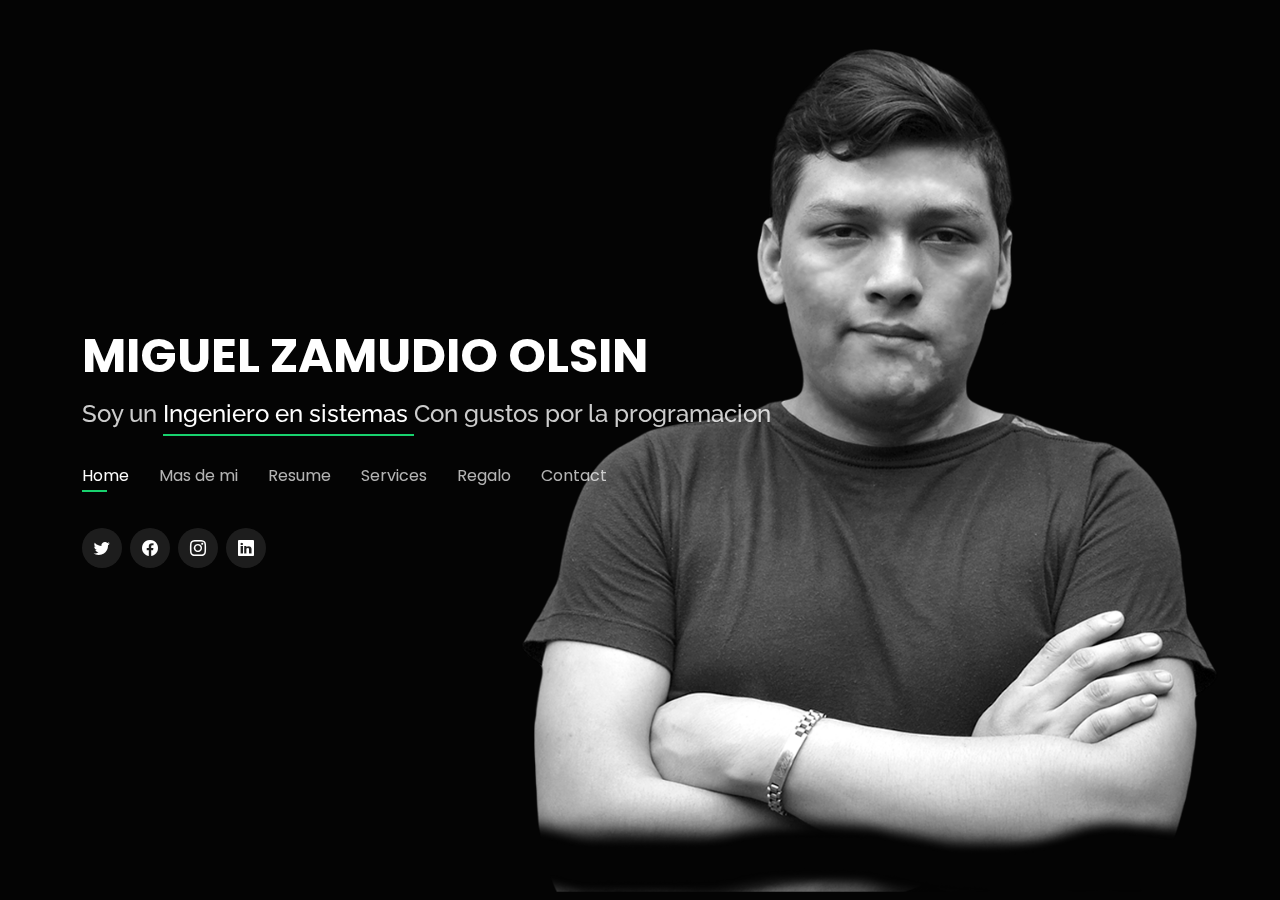
==== index.html @ e0901336 "Actualizacion" ====
<!DOCTYPE html>
<html lang="en">

<head>
  <meta charset="utf-8">
  <meta content="width=device-width, initial-scale=1.0" name="viewport">

  <title>Miguel Zamudio</title>
  <meta content="" name="description">
  <meta content="" name="keywords">

  <!-- Favicons -->
  <link href="assets/img/fav.svg" rel="icon">
  <link href="assets/img/apple-touch-icon.png" rel="apple-touch-icon">

  <!-- Google Fonts -->
  <link href="https://fonts.googleapis.com/css?family=Open+Sans:300,300i,400,400i,600,600i,700,700i|Raleway:300,300i,400,400i,500,500i,600,600i,700,700i|Poppins:300,300i,400,400i,500,500i,600,600i,700,700i" rel="stylesheet">
  <link rel="stylesheet" href="https://cdnjs.cloudflare.com/ajax/libs/font-awesome/6.2.0/css/all.min.css" integrity="sha512-xh6O/CkQoPOWDdYTDqeRdPCVd1SpvCA9XXcUnZS2FmJNp1coAFzvtCN9BmamE+4aHK8yyUHUSCcJHgXloTyT2A==" crossorigin="anonymous" referrerpolicy="no-referrer" />


  <!-- Vendor CSS Files -->
  <link href="assets/vendor/bootstrap/css/bootstrap.min.css" rel="stylesheet">
  <link href="assets/vendor/bootstrap-icons/bootstrap-icons.css" rel="stylesheet">
  <link href="assets/vendor/boxicons/css/boxicons.min.css" rel="stylesheet">
  <link href="assets/vendor/glightbox/css/glightbox.min.css" rel="stylesheet">
  <link href="assets/vendor/remixicon/remixicon.css" rel="stylesheet">
  <link href="assets/vendor/swiper/swiper-bundle.min.css" rel="stylesheet">

  <!-- Template Main CSS File -->
  <link href="assets/css/style.css" rel="stylesheet">

  
</head>

<body>

  <!-- ======= Header ======= -->
  <header id="header">
    <div class="container">

      <h1><a href="index.html">MIGUEL ZAMUDIO OLSIN</a></h1>
      <!-- Uncomment below if you prefer to use an image logo -->
      <!-- <a href="index.html" class="mr-auto"><img src="assets/img/logo.png" alt="" class="img-fluid"></a> -->
      <h2>Soy un <span>Ingeniero en sistemas </span> Con gustos por la programacion</h2>

      <nav id="navbar" class="navbar">
        <ul>
          <li><a class="nav-link active" href="#header">Home</a></li>
          <li><a class="nav-link" href="#about">Mas de mi</a></li>
          <li><a class="nav-link" href="#resume">Resume</a></li>
          <li><a class="nav-link" href="#services">Services</a></li>
          <li><a class="nav-link" href="Regalo/index.html">Regalo</a></li>
          <li><a class="nav-link" href="#contact">Contact</a></li>
        </ul>
        <i class="bi bi-list mobile-nav-toggle"></i>
      </nav><!-- .navbar -->

      <div class="social-links">
        <a href="https://twitter.com/ElAnonimo_gg" class="twitter"><i class="bi bi-twitter"></i></a>
        <a href="https://www.facebook.com/ElAnonimogg" class="facebook"><i class="bi bi-facebook"></i></a>
        <a href="https://www.instagram.com/el_anonimo_gg/" class="instagram"><i class="bi bi-instagram"></i></a>
        <a href="https://www.linkedin.com/in/miguel-zamudio-a59b03212/" class="linkedin"><i class="bi bi-linkedin"></i></a>
      </div>

    </div>
  </header>
  <!-- End Header -->

  <!-- ======= About Section ======= -->
  <section id="about" class="about">

    <!-- ======= About Me ======= -->
    <div class="about-me container">

      <div class="section-title">
        <h2>MAS DE MI</h2>
        <p>MÁS INFORMACIÓN SOBRE MÍ</p>
      </div>

      <div class="row">
        <div class="col-lg-4" data-aos="fade-right">
          <img src="assets/img/F1.png" class="img-fluid" alt="">
        </div>
        <div class="col-lg-8 pt-4 pt-lg-0 content" data-aos="fade-left">
          <h3>Programador &amp; Desarrollador de aplicaciones</h3>
          <p class="fst-italic">
            Soy un desarrollador web y desarrollador de aplicaciones. 
            Que sigue aprendiendo las nuevas tecnologias.
          </p>
          <div class="row">
            <div class="col-lg-6">
              <ul>
                <li><i class="bi bi-chevron-right"></i> <strong>Cumpleaños:</strong> <span>28 de septiembre 2001</span></li>
                <li><i class="bi bi-chevron-right"></i> <strong>Website:</strong> <span>www.elanonimogg.com</span></li>
                <li><i class="bi bi-chevron-right"></i> <strong>Telefono:</strong> <span>+52 9371338479</span></li>
                <li><i class="bi bi-chevron-right"></i> <strong>Ciudad:</strong> <span>Cardenas, Tab</span></li>
              </ul>
            </div>
            <div class="col-lg-6">
              <ul>
                <li><i class="bi bi-chevron-right"></i> <strong>Edad:</strong> <span>20</span></li>
                <li><i class="bi bi-chevron-right"></i> <strong>Grado:</strong> <span>Ingenieria en sistemas</span></li>
                <li><i class="bi bi-chevron-right"></i> <strong>Email:</strong> <span>Mzo2108s@gmail.com</span></li>
                <li><i class="bi bi-chevron-right"></i> <strong>Freelance:</strong> <span>Disponible</span></li>
              </ul>
            </div>
          </div>
          <p>
            Actualmente estoy aprendiendo NodeJS y Python conforme vaya pasando el tiempo seguire aprendiendo mas leguajes
            como Graphql,React Native y todo lo que pueda aprender y tambien estoy aprendiendo cibierseguridad y hacking etico.
          </p>
        </div>
      </div>

    </div><!-- End About Me -->

    <!-- ======= Counts ======= -->
    <div class="counts container">

      <div class="row">

        <div class="col-lg-3 col-md-6">
          <div class="count-box">
            <i class="bi bi-emoji-smile"></i>
            <span data-purecounter-start="0" data-purecounter-end="4" data-purecounter-duration="1" class="purecounter"></span>
            <p>Clientes Felices</p>
          </div>
        </div>

        <div class="col-lg-3 col-md-6 mt-5 mt-md-0">
          <div class="count-box">
            <i class="bi bi-journal-richtext"></i>
            <span data-purecounter-start="0" data-purecounter-end="11" data-purecounter-duration="1" class="purecounter"></span>
            <p>Proyectos</p>
          </div>
        </div>

        <div class="col-lg-3 col-md-6 mt-5 mt-lg-0">
          <div class="count-box">
            <i class="bi bi-headset"></i>
            <span data-purecounter-start="0" data-purecounter-end="1000" data-purecounter-duration="1" class="purecounter"></span>
            <p>Horas de soporte</p>
          </div>
        </div>

        <div class="col-lg-3 col-md-6 mt-5 mt-lg-0">
          <div class="count-box">
            <i class="bi bi-award"></i>
            <span data-purecounter-start="0" data-purecounter-end="04" data-purecounter-duration="1" class="purecounter"></span>
            <p>Certificaciones Proximas</p>
          </div>
        </div>

      </div>

    </div><!-- End Counts -->

    <!-- ======= Skills  ======= -->
    <div class="skills container">

      <div class="section-title">
        <h2>Skills</h2>
      </div>

      <div class="row skills-content">

        <div class="col-lg-6">

          <div class="progress">
            <span class="skill">HTML <i class="val">100%</i></span>
            <div class="progress-bar-wrap">
              <div class="progress-bar" role="progressbar" aria-valuenow="100" aria-valuemin="0" aria-valuemax="100"></div>
            </div>
          </div>

          <div class="progress">
            <span class="skill">CSS <i class="val">90%</i></span>
            <div class="progress-bar-wrap">
              <div class="progress-bar" role="progressbar" aria-valuenow="90" aria-valuemin="0" aria-valuemax="100"></div>
            </div>
          </div>

          <div class="progress">
            <span class="skill">JavaScript <i class="val">75%</i></span>
            <div class="progress-bar-wrap">
              <div class="progress-bar" role="progressbar" aria-valuenow="75" aria-valuemin="0" aria-valuemax="100"></div>
            </div>
          </div>

        </div>

        <div class="col-lg-6">

          <div class="progress">
            <span class="skill">PHP <i class="val">80%</i></span>
            <div class="progress-bar-wrap">
              <div class="progress-bar" role="progressbar" aria-valuenow="80" aria-valuemin="0" aria-valuemax="100"></div>
            </div>
          </div>

          <div class="progress">
            <span class="skill">WordPress/CMS <i class="val">90%</i></span>
            <div class="progress-bar-wrap">
              <div class="progress-bar" role="progressbar" aria-valuenow="90" aria-valuemin="0" aria-valuemax="100"></div>
            </div>
          </div>

          <div class="progress">
            <span class="skill">Ciberseguridad <i class="val">55%</i></span>
            <div class="progress-bar-wrap">
              <div class="progress-bar" role="progressbar" aria-valuenow="55" aria-valuemin="0" aria-valuemax="100"></div>
            </div>
          </div>

        </div>

      </div>

    </div><!-- End Skills -->

    <!-- ======= Interests ======= -->
    <div class="interests container">

      <div class="section-title">
        <h2>Interests</h2>
      </div>

      <div class="row">
        <div class="col-lg-3 col-md-4">
          <div class="icon-box">
            <i class="ri-store-line" style="color: #ffbb2c;"></i>
            <h3>Lorem Ipsum</h3>
          </div>
        </div>
        <div class="col-lg-3 col-md-4 mt-4 mt-md-0">
          <div class="icon-box">
            <i class="ri-bar-chart-box-line" style="color: #5578ff;"></i>
            <h3>Dolor Sitema</h3>
          </div>
        </div>
        <div class="col-lg-3 col-md-4 mt-4 mt-md-0">
          <div class="icon-box">
            <i class="ri-calendar-todo-line" style="color: #e80368;"></i>
            <h3>Sed perspiciatis</h3>
          </div>
        </div>
        <div class="col-lg-3 col-md-4 mt-4 mt-lg-0">
          <div class="icon-box">
            <i class="ri-paint-brush-line" style="color: #e361ff;"></i>
            <h3>Magni Dolores</h3>
          </div>
        </div>
        <div class="col-lg-3 col-md-4 mt-4">
          <div class="icon-box">
            <i class="ri-database-2-line" style="color: #47aeff;"></i>
            <h3>Nemo Enim</h3>
          </div>
        </div>
        <div class="col-lg-3 col-md-4 mt-4">
          <div class="icon-box">
            <i class="ri-gradienter-line" style="color: #ffa76e;"></i>
            <h3>Eiusmod Tempor</h3>
          </div>
        </div>
        <div class="col-lg-3 col-md-4 mt-4">
          <div class="icon-box">
            <i class="ri-file-list-3-line" style="color: #11dbcf;"></i>
            <h3>Midela Teren</h3>
          </div>
        </div>
        <div class="col-lg-3 col-md-4 mt-4">
          <div class="icon-box">
            <i class="ri-price-tag-2-line" style="color: #4233ff;"></i>
            <h3>Pira Neve</h3>
          </div>
        </div>
        <div class="col-lg-3 col-md-4 mt-4">
          <div class="icon-box">
            <i class="ri-anchor-line" style="color: #b2904f;"></i>
            <h3>Dirada Pack</h3>
          </div>
        </div>
        <div class="col-lg-3 col-md-4 mt-4">
          <div class="icon-box">
            <i class="ri-disc-line" style="color: #b20969;"></i>
            <h3>Moton Ideal</h3>
          </div>
        </div>
        <div class="col-lg-3 col-md-4 mt-4">
          <div class="icon-box">
            <i class="ri-base-station-line" style="color: #ff5828;"></i>
            <h3>Verdo Park</h3>
          </div>
        </div>
        <div class="col-lg-3 col-md-4 mt-4">
          <div class="icon-box">
            <i class="ri-fingerprint-line" style="color: #29cc61;"></i>
            <h3>Flavor Nivelanda</h3>
          </div>
        </div>
      </div>

    </div><!-- End Interests -->

    <!-- ======= Testimonials ======= -->
    <div class="testimonials container">

      <div class="section-title">
        <h2>Testimonials</h2>
      </div>

      <div class="testimonials-slider swiper" data-aos="fade-up" data-aos-delay="100">
        <div class="swiper-wrapper">

          <div class="swiper-slide">
            <div class="testimonial-item">
              <p>
                <i class="bx bxs-quote-alt-left quote-icon-left"></i>
                Export tempor illum tamen malis malis eram quae irure esse labore quem cillum quid cillum eram malis quorum velit fore eram velit sunt aliqua noster fugiat irure amet legam anim culpa.
                <i class="bx bxs-quote-alt-right quote-icon-right"></i>
              </p>
              <img src="assets/img/testimonials/testimonials-6.jpg" class="testimonial-img" alt="">
              <h3>Jessica Alcantara</h3>
              <h4>Co  Founder</h4>
            </div>
          </div><!-- End testimonial item -->

          <div class="swiper-slide">
            <div class="testimonial-item">
              <p>
                <i class="bx bxs-quote-alt-left quote-icon-left"></i>
                Export tempor illum tamen malis malis eram quae irure esse labore quem cillum quid cillum eram malis quorum velit fore eram velit sunt aliqua noster fugiat irure amet legam anim culpa.
                <i class="bx bxs-quote-alt-right quote-icon-right"></i>
              </p>
              <img src="assets/img/testimonials/testimonials-2.jpg" class="testimonial-img" alt="">
              <h3>Sara Wilsson</h3>
              <h4>Designer</h4>
            </div>
          </div><!-- End testimonial item -->

          <div class="swiper-slide">
            <div class="testimonial-item">
              <p>
                <i class="bx bxs-quote-alt-left quote-icon-left"></i>
                Enim nisi quem export duis labore cillum quae magna enim sint quorum nulla quem veniam duis minim tempor labore quem eram duis noster aute amet eram fore quis sint minim.
                <i class="bx bxs-quote-alt-right quote-icon-right"></i>
              </p>
              <img src="assets/img/testimonials/testimonials-3.jpg" class="testimonial-img" alt="">
              <h3>Jena Karlis</h3>
              <h4>Store Owner</h4>
            </div>
          </div><!-- End testimonial item -->

          <div class="swiper-slide">
            <div class="testimonial-item">
              <p>
                <i class="bx bxs-quote-alt-left quote-icon-left"></i>
                Fugiat enim eram quae cillum dolore dolor amet nulla culpa multos export minim fugiat minim velit minim dolor enim duis veniam ipsum anim magna sunt elit fore quem dolore labore illum veniam.
                <i class="bx bxs-quote-alt-right quote-icon-right"></i>
              </p>
              <img src="assets/img/testimonials/testimonials-4.jpg" class="testimonial-img" alt="">
              <h3>Matt Brandon</h3>
              <h4>Freelancer</h4>
            </div>
          </div><!-- End testimonial item -->

          <div class="swiper-slide">
            <div class="testimonial-item">
              <p>
                <i class="bx bxs-quote-alt-left quote-icon-left"></i>
                Quis quorum aliqua sint quem legam fore sunt eram irure aliqua veniam tempor noster veniam enim culpa labore duis sunt culpa nulla illum cillum fugiat legam esse veniam culpa fore nisi cillum quid.
                <i class="bx bxs-quote-alt-right quote-icon-right"></i>
              </p>
              <img src="assets/img/testimonials/testimonials-5.jpg" class="testimonial-img" alt="">
              <h3>John Larson</h3>
              <h4>Entrepreneur</h4>
            </div>
          </div><!-- End testimonial item -->

        </div>
        <div class="swiper-pagination"></div>
      </div>

      <div class="owl-carousel testimonials-carousel">

      </div>

    </div><!-- End Testimonials  -->

  </section><!-- End About Section -->

  <!-- ======= Resume Section ======= -->
  <section id="resume" class="resume">
    <div class="container">

      <div class="section-title">
        <h2>Resumen</h2>
        <p>MI VIDA</p>
      </div>

      <div class="row">
        <div class="col-lg-6">
          <h3 class="resume-title">Sumary</h3>
          <div class="resume-item pb-0">
            <h4>Programador experimentado</h4>
            <p><em> Experimentado en diferentes lenguajes de programacion incluidos Python con machine learning, inteligencia artificial .</em></p>
            <p>
            <ul>
              <li>Mexico,city</li>
              <li>(937) 1338479</li>
              <li>Mzo2108s@gmail.com</li>
            </ul>
            </p>
          </div>

          <h3 class="resume-title">Education</h3>
          <div class="resume-item">
            <h4>Ingeniero &amp; En sistemas computacionales</h4>
            <h5>2022-2026</h5>
            <p><em>Universidad juarez autonoma de tabasco </em></p>
            <p>Experimentado en programacio en diferente y gran mayoria de lenguajes, incluidos los de tipado debil y tipado fierte</p>
          </div>
          <div class="resume-item">
            <h4>Preparatoria &amp; Programacion</h4>
            <h5>2010 - 2014</h5>
            <p><em>Colegio de bachilleres de tabasco plantel #35</em></p>
            <p>En esta etapa de mi vida tuve la oportunidad de poder aprender mas del mundo del desarrollo web y de un lenguaje de programcion llamdo javascript.</p>
          </div>
        </div>
        <div class="col-lg-6">
          <h3 class="resume-title">Professional Experience</h3>
          <div class="resume-item">
            <h4>Desarrollador &amp; Seguridad informatica</h4>
            <h5>2011 - Present</h5>
            <p><em>Mexico, City </em></p>
            <p>
            <ul>
              <li>Desarrollador de bots de discord cuento con mi propio bot, actualmente activo y en varios servidores  use Node.js para el desarrollo y actualmente esta en mi repositorio de github</li>
              <li>Gestion de proyectos y trabajo bajo precion y manejo de equipos de trabajo. </li>
              <li>Manejo de diferentes sistemas operativos linux y windows, ya sea en servidor o en local </li>
              <li>Manejo de base de datos relacional y no relacional (MySQL,Mongodb, Etc..)</li>
            </ul>
            </p>
          </div>
          <div class="resume-item">
            <h4>Miembro del GDSC (Google developer student club)</h4>
            <h5>2022 - Present</h5>
            <p><em>Cunduacan, tabasco</em></p>
            <p>
            <ul>
              <li>Actualmente Miembro del GDSC</li>
              <li>Desarrollador y aprendiendo Ciberseguridad con azure</li>
            </ul>
            </p>
          </div>
          <div class="resume-item">
            <h4>Freelancer</h4>
            <h5>2017 - Present</h5>
            <p><em>Cardenas tabasco </p>
            <p>
            <ul>
              <li>Actualmente me encuentro desarrollando 2 proyectos de desarrollo web .</li>
              <li>1 de mis proyecyos es un proyecto para una tesis de artes plasticas </li>
              <li>2 es para un creador de contenido de tiktok con mas de 1 Millon de seguidores</li>
              <li>Experimentado en el uso de VSC (Visual Studio Code) </li>
            </ul>
            </p>
          </div>
        </div>
      </div>

    </div>
  </section><!-- End Resume Section -->

  <!-- ======= Services Section ======= -->
  <section id="services" class="services">
    <div class="container">

      <div class="section-title">
        <h2>Services</h2>
        <p>My Services</p>
      </div>

      <div class="row">
        <div class="col-lg-4 col-md-6 d-flex align-items-stretch">
          <div class="icon-box">
            <div class="icon"><i class="bx bxl-dribbble"></i></div>
            <h4><a href="">Desarrollo de paginas web</a></h4>
            <p>Voluptatum deleniti atque corrupti quos dolores et quas molestias excepturi</p>
          </div>
        </div>

        <div class="col-lg-4 col-md-6 d-flex align-items-stretch mt-4 mt-md-0">
          <div class="icon-box">
            <div class="icon"><i class="bx bx-file"></i></div>
            <h4><a href="">Sed ut perspiciatis</a></h4>
            <p>Duis aute irure dolor in reprehenderit in voluptate velit esse cillum dolore</p>
          </div>
        </div>

        <div class="col-lg-4 col-md-6 d-flex align-items-stretch mt-4 mt-lg-0">
          <div class="icon-box">
            <div class="icon"><i class="bx bx-tachometer"></i></div>
            <h4><a href="">Magni Dolores</a></h4>
            <p>Excepteur sint occaecat cupidatat non proident, sunt in culpa qui officia</p>
          </div>
        </div>

        <div class="col-lg-4 col-md-6 d-flex align-items-stretch mt-4">
          <div class="icon-box">
            <div class="icon"><i class="bx bx-world"></i></div>
            <h4><a href="">Nemo Enim</a></h4>
            <p>At vero eos et accusamus et iusto odio dignissimos ducimus qui blanditiis</p>
          </div>
        </div>

        <div class="col-lg-4 col-md-6 d-flex align-items-stretch mt-4">
          <div class="icon-box">
            <div class="icon"><i class="bx bx-slideshow"></i></div>
            <h4><a href="">Dele cardo</a></h4>
            <p>Quis consequatur saepe eligendi voluptatem consequatur dolor consequuntur</p>
          </div>
        </div>

        <div class="col-lg-4 col-md-6 d-flex align-items-stretch mt-4">
          <div class="icon-box">
            <div class="icon"><i class="bx bx-arch"></i></div>
            <h4><a href="">Divera don</a></h4>
            <p>Modi nostrum vel laborum. Porro fugit error sit minus sapiente sit aspernatur</p>
          </div>
        </div>

      </div>

    </div>
  </section><!-- End Services Section -->

  <!-- ======= Portfolio Section ======= -->
  <section id="portfolio" class="portfolio">
    <div class="container">

      <div class="section-title">
        <h2>Portfolio</h2>
        <p>My Works</p>
      </div>

      <div class="row">
        <div class="col-lg-12 d-flex justify-content-center">
          <ul id="portfolio-flters">
            <li data-filter="*" class="filter-active">All</li>
            <li data-filter=".filter-app">App</li>
            <li data-filter=".filter-card">Card</li>
            <li data-filter=".filter-web">Web</li>
          </ul>
        </div>
      </div>

      <div class="row portfolio-container">

        <div class="col-lg-4 col-md-6 portfolio-item filter-app">
          <div class="portfolio-wrap">
            <img src="assets/img/portfolio/portfolio-1.jpg" class="img-fluid" alt="">
            <div class="portfolio-info">
              <h4>App 1</h4>
              <p>App</p>
              <div class="portfolio-links">
                <a href="assets/img/portfolio/portfolio-1.jpg" data-gallery="portfolioGallery" class="portfolio-lightbox" title="App 1"><i class="bx bx-plus"></i></a>
                <a href="portfolio-details.html" data-gallery="portfolioDetailsGallery" data-glightbox="type: external" class="portfolio-details-lightbox" title="Portfolio Details"><i class="bx bx-link"></i></a>
              </div>
            </div>
          </div>
        </div>

        <div class="col-lg-4 col-md-6 portfolio-item filter-web">
          <div class="portfolio-wrap">
            <img src="assets/img/portfolio/portfolio-2.jpg" class="img-fluid" alt="">
            <div class="portfolio-info">
              <h4>Web 3</h4>
              <p>Web</p>
              <div class="portfolio-links">
                <a href="assets/img/portfolio/portfolio-2.jpg" data-gallery="portfolioGallery" class="portfolio-lightbox" title="Web 3"><i class="bx bx-plus"></i></a>
                <a href="portfolio-details.html" data-gallery="portfolioDetailsGallery" data-glightbox="type: external" class="portfolio-details-lightbox" title="Portfolio Details"><i class="bx bx-link"></i></a>
              </div>
            </div>
          </div>
        </div>

        <div class="col-lg-4 col-md-6 portfolio-item filter-app">
          <div class="portfolio-wrap">
            <img src="assets/img/portfolio/portfolio-3.jpg" class="img-fluid" alt="">
            <div class="portfolio-info">
              <h4>App 2</h4>
              <p>App</p>
              <div class="portfolio-links">
                <a href="assets/img/portfolio/portfolio-3.jpg" data-gallery="portfolioGallery" class="portfolio-lightbox" title="App 2"><i class="bx bx-plus"></i></a>
                <a href="portfolio-details.html" data-gallery="portfolioDetailsGallery" data-glightbox="type: external" class="portfolio-details-lightbox" title="Portfolio Details"><i class="bx bx-link"></i></a>
              </div>
            </div>
          </div>
        </div>

        <div class="col-lg-4 col-md-6 portfolio-item filter-card">
          <div class="portfolio-wrap">
            <img src="assets/img/portfolio/portfolio-4.jpg" class="img-fluid" alt="">
            <div class="portfolio-info">
              <h4>Card 2</h4>
              <p>Card</p>
              <div class="portfolio-links">
                <a href="assets/img/portfolio/portfolio-4.jpg" data-gallery="portfolioGallery" class="portfolio-lightbox" title="Card 2"><i class="bx bx-plus"></i></a>
                <a href="portfolio-details.html" data-gallery="portfolioDetailsGallery" data-glightbox="type: external" class="portfolio-details-lightbox" title="Portfolio Details"><i class="bx bx-link"></i></a>
              </div>
            </div>
          </div>
        </div>

        <div class="col-lg-4 col-md-6 portfolio-item filter-web">
          <div class="portfolio-wrap">
            <img src="assets/img/portfolio/portfolio-5.jpg" class="img-fluid" alt="">
            <div class="portfolio-info">
              <h4>Web 2</h4>
              <p>Web</p>
              <div class="portfolio-links">
                <a href="assets/img/portfolio/portfolio-5.jpg" data-gallery="portfolioGallery" class="portfolio-lightbox" title="Web 2"><i class="bx bx-plus"></i></a>
                <a href="portfolio-details.html" data-gallery="portfolioDetailsGallery" data-glightbox="type: external" class="portfolio-details-lightbox" title="Portfolio Details"><i class="bx bx-link"></i></a>
              </div>
            </div>
          </div>
        </div>

        <div class="col-lg-4 col-md-6 portfolio-item filter-app">
          <div class="portfolio-wrap">
            <img src="assets/img/portfolio/portfolio-6.jpg" class="img-fluid" alt="">
            <div class="portfolio-info">
              <h4>App 3</h4>
              <p>App</p>
              <div class="portfolio-links">
                <a href="assets/img/portfolio/portfolio-6.jpg" data-gallery="portfolioGallery" class="portfolio-lightbox" title="App 3"><i class="bx bx-plus"></i></a>
                <a href="portfolio-details.html" data-gallery="portfolioDetailsGallery" data-glightbox="type: external" class="portfolio-details-lightbox" title="Portfolio Details"><i class="bx bx-link"></i></a>
              </div>
            </div>
          </div>
        </div>

        <div class="col-lg-4 col-md-6 portfolio-item filter-card">
          <div class="portfolio-wrap">
            <img src="assets/img/portfolio/portfolio-7.jpg" class="img-fluid" alt="">
            <div class="portfolio-info">
              <h4>Card 1</h4>
              <p>Card</p>
              <div class="portfolio-links">
                <a href="assets/img/portfolio/portfolio-7.jpg" data-gallery="portfolioGallery" class="portfolio-lightbox" title="Card 1"><i class="bx bx-plus"></i></a>
                <a href="portfolio-details.html" data-gallery="portfolioDetailsGallery" data-glightbox="type: external" class="portfolio-details-lightbox" title="Portfolio Details"><i class="bx bx-link"></i></a>
              </div>
            </div>
          </div>
        </div>

        <div class="col-lg-4 col-md-6 portfolio-item filter-card">
          <div class="portfolio-wrap">
            <img src="assets/img/portfolio/portfolio-8.jpg" class="img-fluid" alt="">
            <div class="portfolio-info">
              <h4>Card 3</h4>
              <p>Card</p>
              <div class="portfolio-links">
                <a href="assets/img/portfolio/portfolio-8.jpg" data-gallery="portfolioGallery" class="portfolio-lightbox" title="Card 3"><i class="bx bx-plus"></i></a>
                <a href="portfolio-details.html" data-gallery="portfolioDetailsGallery" data-glightbox="type: external" class="portfolio-details-lightbox" title="Portfolio Details"><i class="bx bx-link"></i></a>
              </div>
            </div>
          </div>
        </div>

        <div class="col-lg-4 col-md-6 portfolio-item filter-web">
          <div class="portfolio-wrap">
            <img src="assets/img/portfolio/portfolio-9.jpg" class="img-fluid" alt="">
            <div class="portfolio-info">
              <h4>Web 3</h4>
              <p>Web</p>
              <div class="portfolio-links">
                <a href="assets/img/portfolio/portfolio-9.jpg" data-gallery="portfolioGallery" class="portfolio-lightbox" title="Web 3"><i class="bx bx-plus"></i></a>
                <a href="portfolio-details.html" data-gallery="portfolioDetailsGallery" data-glightbox="type: external" class="portfolio-details-lightbox" title="Portfolio Details"><i class="bx bx-link"></i></a>
              </div>
            </div>
          </div>
        </div>

      </div>

    </div>
  </section><!-- End Portfolio Section -->

  <!-- ======= Contact Section ======= -->
  <section id="contact" class="contact">
    <div class="container">

      <div class="section-title">
        <h2>Contact</h2>
        <p>Contact Me</p>
      </div>

      <div class="row mt-2">

        <div class="col-md-6 d-flex align-items-stretch">
          <div class="info-box">
            <i class="bx bx-map"></i>
            <h3>My Address</h3>
            <p>A108 Adam Street, New York, NY 535022</p>
          </div>
        </div>

        <div class="col-md-6 mt-4 mt-md-0 d-flex align-items-stretch">
          <div class="info-box">
            <i class="bx bx-share-alt"></i>
            <h3>Social Profiles</h3>
            <div class="social-links">
              <a href="https://twitter.com/ElAnonimo_gg" class="twitter"><i class="bi bi-twitter"></i></a>
              <a href="https://www.facebook.com/ElAnonimogg" class="facebook"><i class="bi bi-facebook"></i></a>
              <a href="https://www.instagram.com/el_anonimo_gg/" class="instagram"><i class="bi bi-instagram"></i></a>
              <a href="https://www.linkedin.com/in/miguel-zamudio-a59b03212/" class="linkedin"><i class="bi bi-linkedin"></i></a>
           
            </div>
          </div>
        </div>

        <div class="col-md-6 mt-4 d-flex align-items-stretch">
          <div class="info-box">
            <i class="bx bx-envelope"></i>
            <h3>Email Me</h3>
            <p>contactoelanonimo1@gmail.com</p>
          </div>
        </div>
        <div class="col-md-6 mt-4 d-flex align-items-stretch">
          <div class="info-box">
            <i class="bx bx-phone-call"></i>
            <h3>Call Me</h3>
            <p>+52 9371338479</p>
          </div>
        </div>
      </div>

      <form action="forms/contact.php" method="post" role="form" class="php-email-form mt-4">
        <div class="row">
          <div class="col-md-6 form-group">
            <input type="text" name="name" class="form-control" id="name" placeholder="Your Name" required>
          </div>
          <div class="col-md-6 form-group mt-3 mt-md-0">
            <input type="email" class="form-control" name="email" id="email" placeholder="Your Email" required>
          </div>
        </div>
        <div class="form-group mt-3">
          <input type="text" class="form-control" name="subject" id="subject" placeholder="Subject" required>
        </div>
        <div class="form-group mt-3">
          <textarea class="form-control" name="message" rows="5" placeholder="Message" required></textarea>
        </div>
        <div class="my-3">
          <div class="loading">Loading</div>
          <div class="error-message"></div>
          <div class="sent-message">Your message has been sent. Thank you!</div>
        </div>
        <div class="text-center"><button type="submit">Send Message</button></div>
      </form>

    </div>
  </section><!-- End Contact Section -->

  
  <!-- Vendor JS Files -->
  <script src="assets/vendor/purecounter/purecounter_vanilla.js"></script>
  <script src="assets/vendor/bootstrap/js/bootstrap.bundle.min.js"></script>
  <script src="assets/vendor/glightbox/js/glightbox.min.js"></script>
  <script src="assets/vendor/isotope-layout/isotope.pkgd.min.js"></script>
  <script src="assets/vendor/swiper/swiper-bundle.min.js"></script>
  <script src="assets/vendor/waypoints/noframework.waypoints.js"></script>
  <script src="assets/vendor/php-email-form/validate.js"></script>

  <!-- Template Main JS File -->
  <script src="assets/js/main.js"></script>

</body>

</html>
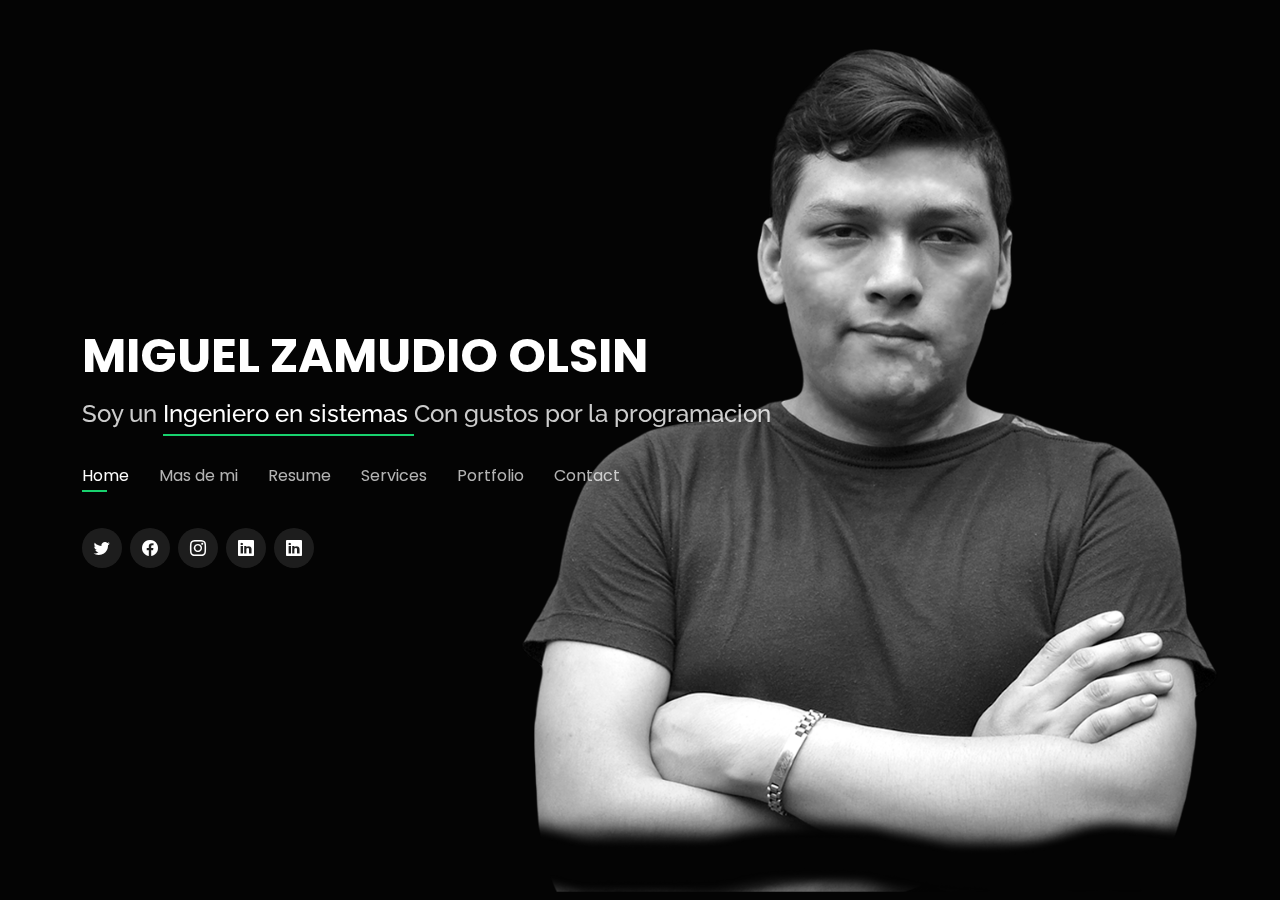
==== commit de221ec4: "Update index.html" ====
--- a/index.html
+++ b/index.html
@@ -49,7 +49,7 @@
           <li><a class="nav-link" href="#about">Mas de mi</a></li>
           <li><a class="nav-link" href="#resume">Resume</a></li>
           <li><a class="nav-link" href="#services">Services</a></li>
-          <li><a class="nav-link" href="Regalo/index.html">Regalo</a></li>
+          <li><a class="nav-link" href="#portfolio">Portfolio</a></li>
           <li><a class="nav-link" href="#contact">Contact</a></li>
         </ul>
         <i class="bi bi-list mobile-nav-toggle"></i>
@@ -60,6 +60,7 @@
         <a href="https://www.facebook.com/ElAnonimogg" class="facebook"><i class="bi bi-facebook"></i></a>
         <a href="https://www.instagram.com/el_anonimo_gg/" class="instagram"><i class="bi bi-instagram"></i></a>
         <a href="https://www.linkedin.com/in/miguel-zamudio-a59b03212/" class="linkedin"><i class="bi bi-linkedin"></i></a>
+        <a href="https://github.com/ELANONIMOGG/" class="linkedin"><i class="bi bi-linkedin"></i></a>
       </div>
 
     </div>
@@ -477,7 +478,7 @@
     <div class="container">
 
       <div class="section-title">
-        <h2>Services</h2>
+        <h2>Servicios</h2>
         <p>My Services</p>
       </div>
 
@@ -486,7 +487,7 @@
           <div class="icon-box">
             <div class="icon"><i class="bx bxl-dribbble"></i></div>
             <h4><a href="">Desarrollo de paginas web</a></h4>
-            <p>Voluptatum deleniti atque corrupti quos dolores et quas molestias excepturi</p>
+            <p>desarrollo paginas web y aplicaciones moviles para android y aprendiendo recien ios</p>
           </div>
         </div>
 
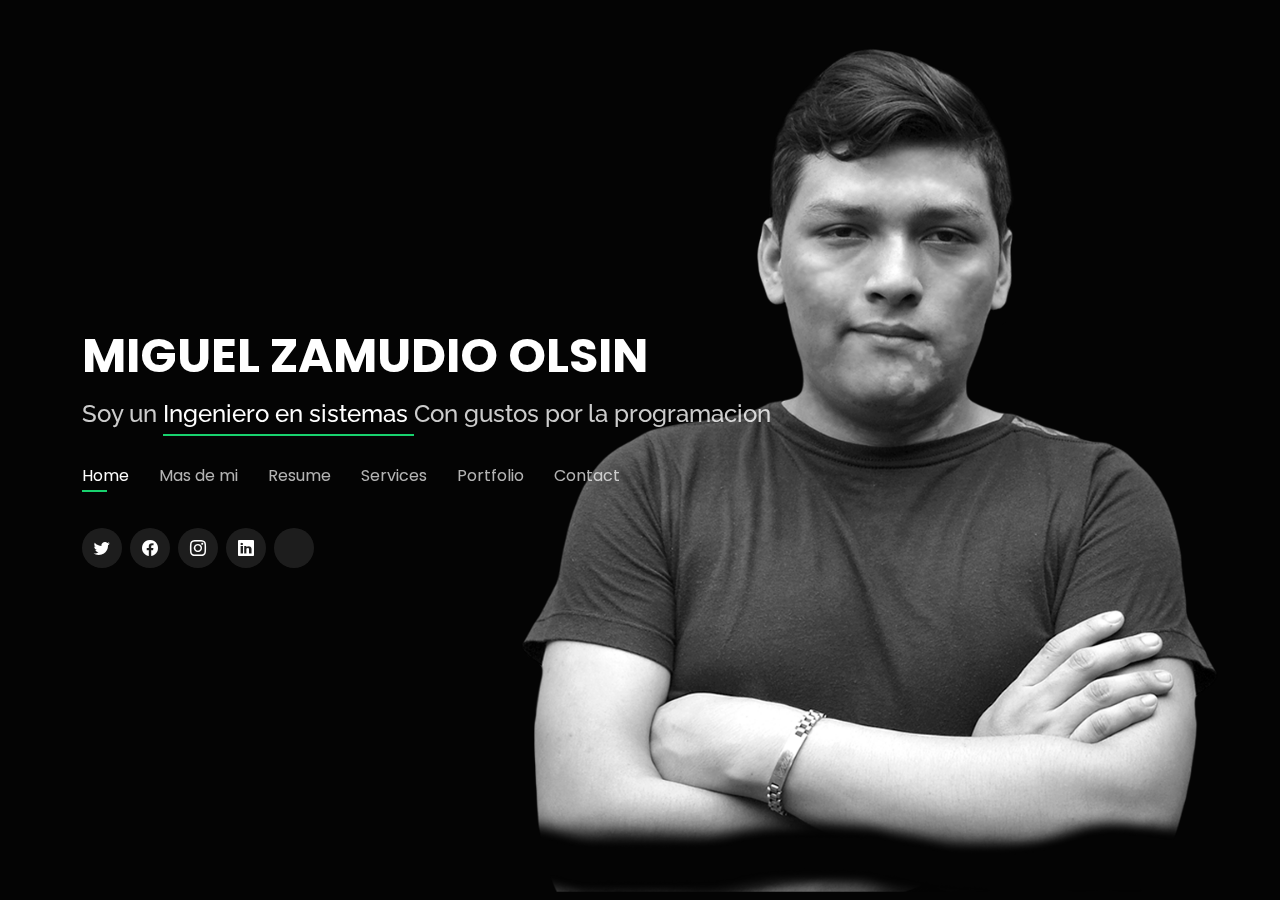
==== commit 0a95d698: "Update index.html" ====
--- a/index.html
+++ b/index.html
@@ -60,7 +60,7 @@
         <a href="https://www.facebook.com/ElAnonimogg" class="facebook"><i class="bi bi-facebook"></i></a>
         <a href="https://www.instagram.com/el_anonimo_gg/" class="instagram"><i class="bi bi-instagram"></i></a>
         <a href="https://www.linkedin.com/in/miguel-zamudio-a59b03212/" class="linkedin"><i class="bi bi-linkedin"></i></a>
-        <a href="https://github.com/ELANONIMOGG/" class="linkedin"><i class="bi bi-linkedin"></i></a>
+        <a href="https://github.com/ELANONIMOGG/" class="Github"><i class="bi bi-Github"></i></a>
       </div>
 
     </div>
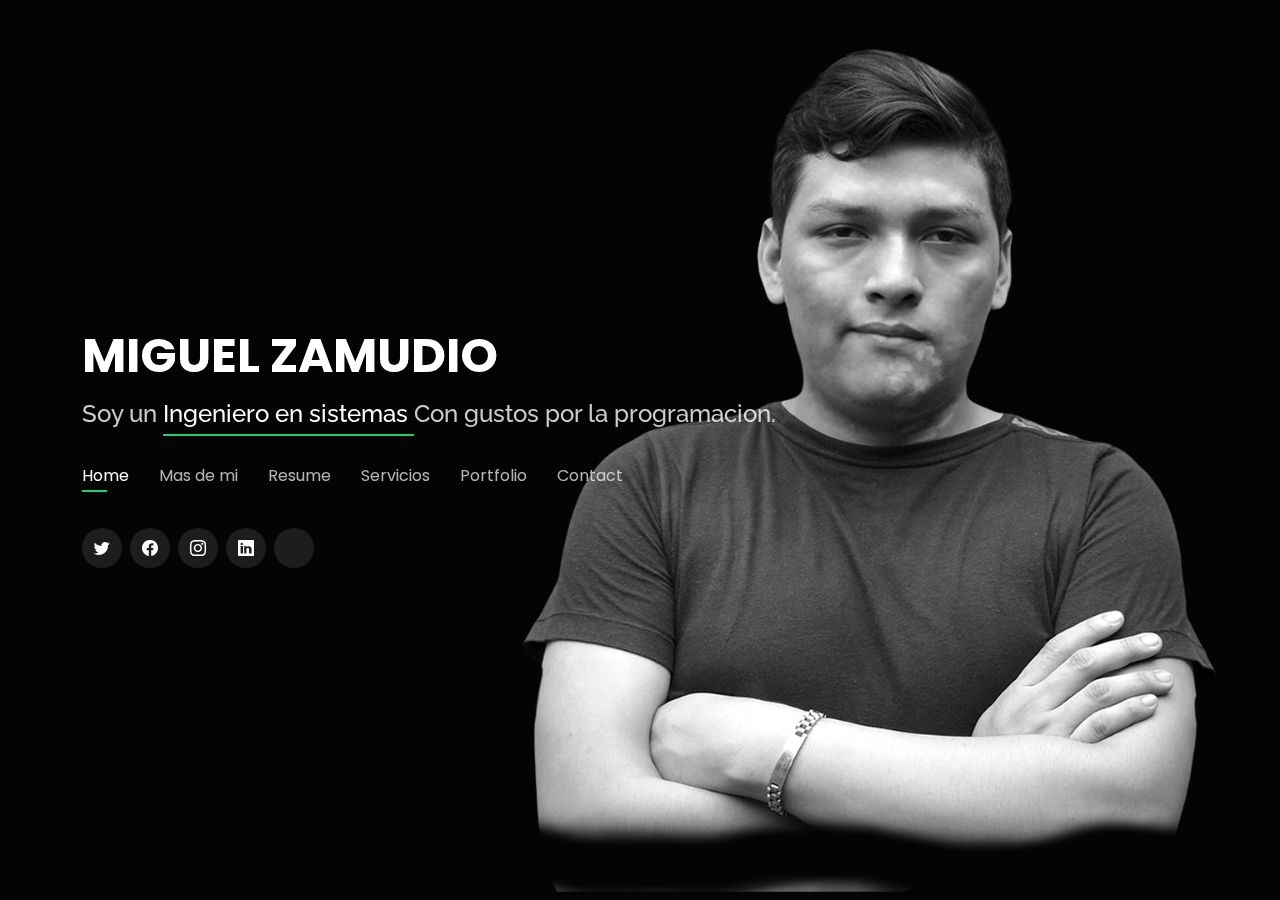
==== commit 1261c020: "Update index.html" ====
--- a/index.html
+++ b/index.html
@@ -38,17 +38,17 @@
   <header id="header">
     <div class="container">
 
-      <h1><a href="index.html">MIGUEL ZAMUDIO OLSIN</a></h1>
+      <h1><a href="index.html">MIGUEL ZAMUDIO</a></h1>
       <!-- Uncomment below if you prefer to use an image logo -->
       <!-- <a href="index.html" class="mr-auto"><img src="assets/img/logo.png" alt="" class="img-fluid"></a> -->
-      <h2>Soy un <span>Ingeniero en sistemas </span> Con gustos por la programacion</h2>
+      <h2>Soy un <span>Ingeniero en sistemas </span> Con gustos por la programacion.</h2>
 
       <nav id="navbar" class="navbar">
         <ul>
           <li><a class="nav-link active" href="#header">Home</a></li>
           <li><a class="nav-link" href="#about">Mas de mi</a></li>
           <li><a class="nav-link" href="#resume">Resume</a></li>
-          <li><a class="nav-link" href="#services">Services</a></li>
+          <li><a class="nav-link" href="#services">Servicios</a></li>
           <li><a class="nav-link" href="#portfolio">Portfolio</a></li>
           <li><a class="nav-link" href="#contact">Contact</a></li>
         </ul>
@@ -60,7 +60,7 @@
         <a href="https://www.facebook.com/ElAnonimogg" class="facebook"><i class="bi bi-facebook"></i></a>
         <a href="https://www.instagram.com/el_anonimo_gg/" class="instagram"><i class="bi bi-instagram"></i></a>
         <a href="https://www.linkedin.com/in/miguel-zamudio-a59b03212/" class="linkedin"><i class="bi bi-linkedin"></i></a>
-        <a href="https://github.com/ELANONIMOGG/" class="Github"><i class="bi bi-Github"></i></a>
+        <a href="https://github.com/ELANONIMOGG/" class="Github"><i class="fa-brands fa-github"></i></a>
       </div>
 
     </div>
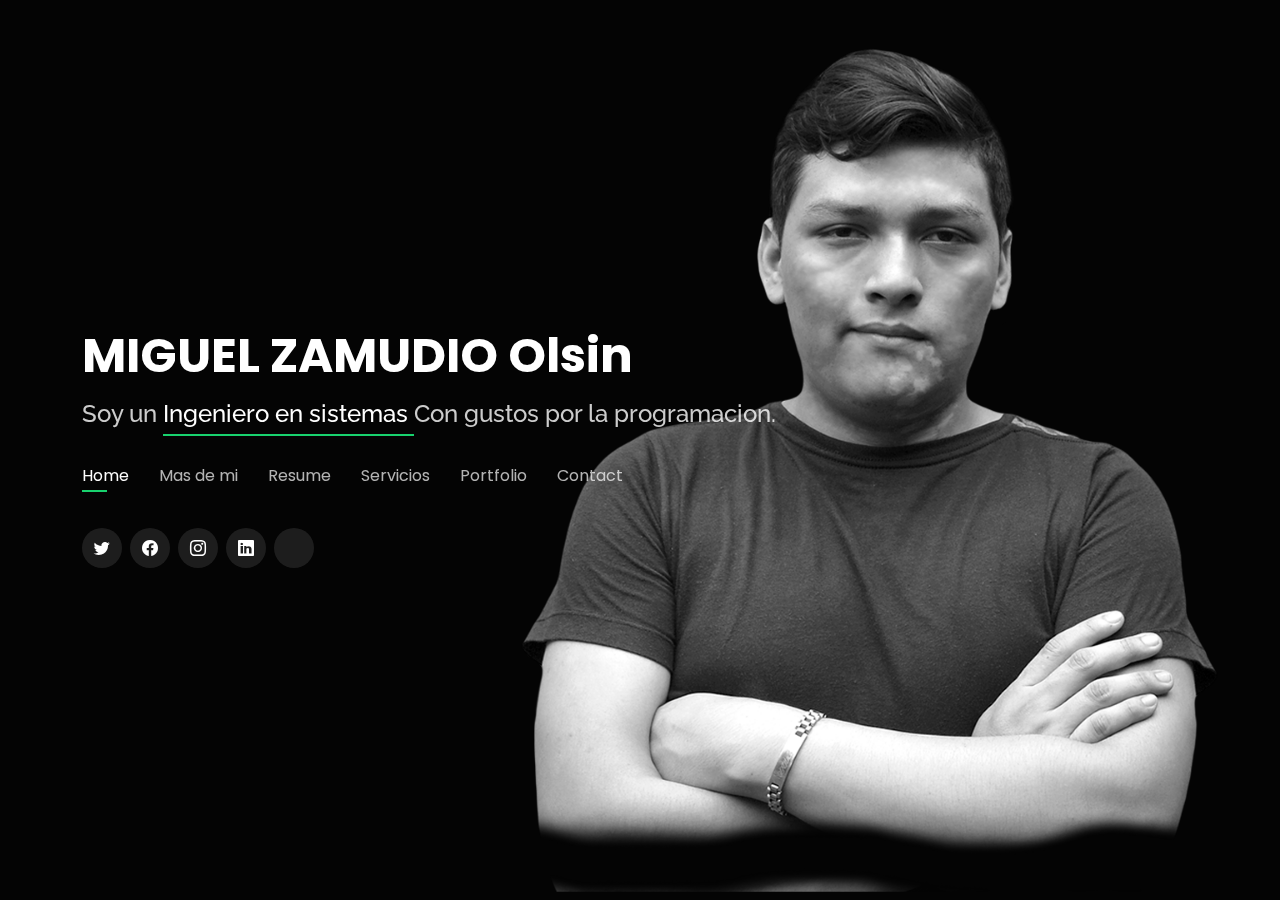
==== commit b6c8d4a7: "Update index.html" ====
--- a/index.html
+++ b/index.html
@@ -38,7 +38,7 @@
   <header id="header">
     <div class="container">
 
-      <h1><a href="index.html">MIGUEL ZAMUDIO</a></h1>
+      <h1><a href="index.html">MIGUEL ZAMUDIO Olsin</a></h1>
       <!-- Uncomment below if you prefer to use an image logo -->
       <!-- <a href="index.html" class="mr-auto"><img src="assets/img/logo.png" alt="" class="img-fluid"></a> -->
       <h2>Soy un <span>Ingeniero en sistemas </span> Con gustos por la programacion.</h2>
@@ -419,7 +419,7 @@
             <h4>Ingeniero &amp; En sistemas computacionales</h4>
             <h5>2022-2026</h5>
             <p><em>Universidad juarez autonoma de tabasco </em></p>
-            <p>Experimentado en programacio en diferente y gran mayoria de lenguajes, incluidos los de tipado debil y tipado fierte</p>
+            <p>Experimentado en programacio en diferente y gran mayoria de lenguajes, incluidos los de tipado debil y tipado fuerte</p>
           </div>
           <div class="resume-item">
             <h4>Preparatoria &amp; Programacion</h4>
